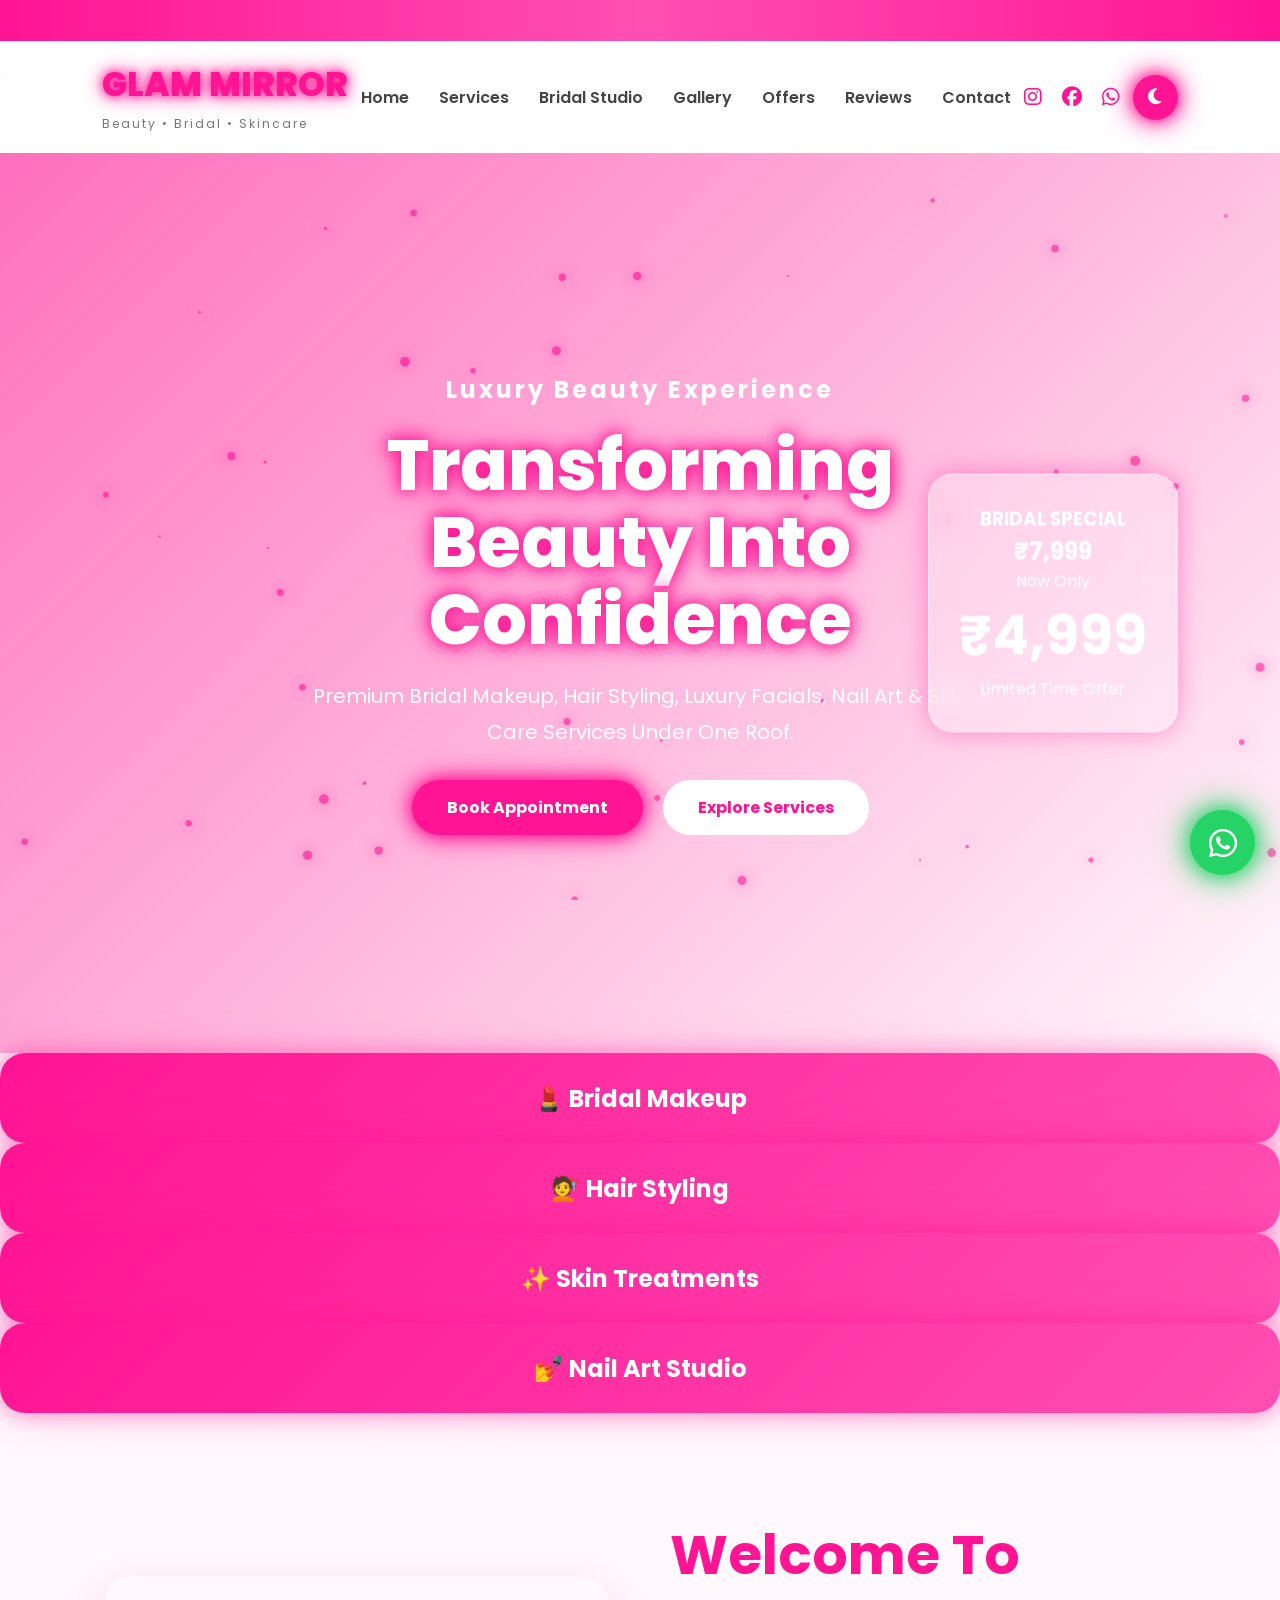
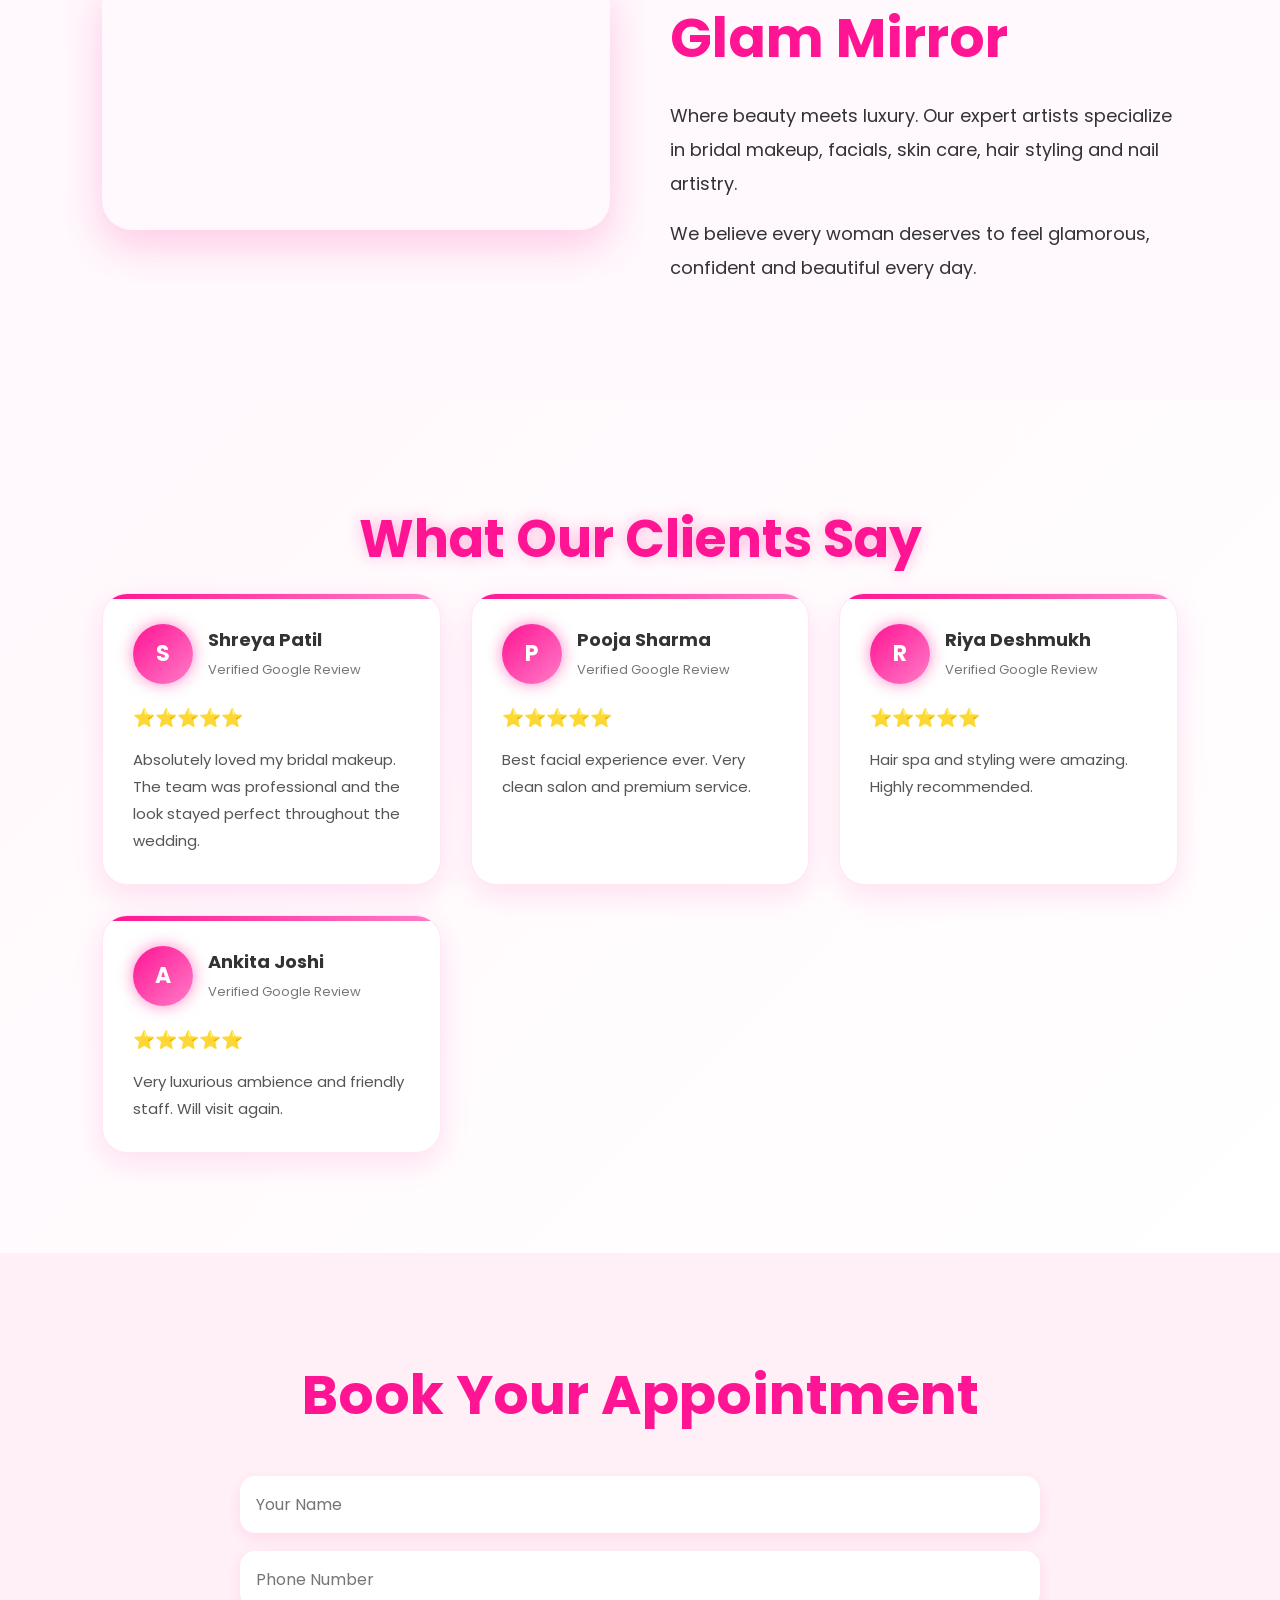
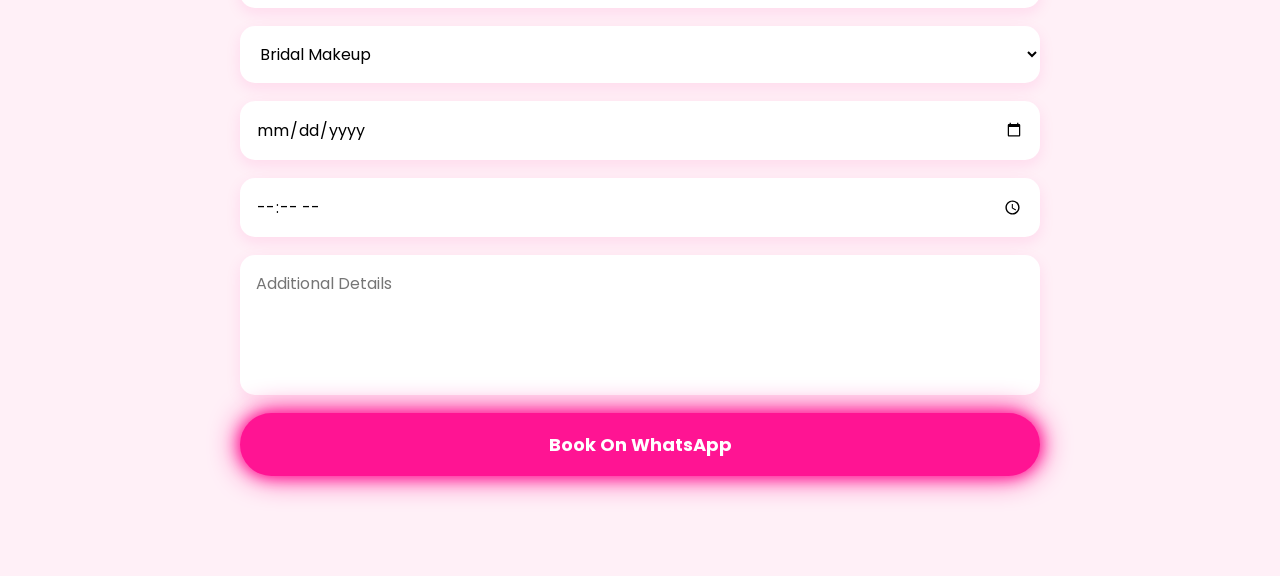
==== index.html @ 0b2b8d8e "Add files via upload" ====
<!DOCTYPE html>
<html lang="en">
<head>
<meta charset="UTF-8">
<meta name="viewport" content="width=device-width, initial-scale=1.0">

<title>Glam Mirror | Luxury Beauty Parlour</title>

<link rel="stylesheet" href="style.css">

<link rel="stylesheet"
href="https://cdnjs.cloudflare.com/ajax/libs/font-awesome/6.5.2/css/all.min.css">

<link href="https://fonts.googleapis.com/css2?family=Poppins:wght@300;400;500;600;700&display=swap" rel="stylesheet">

</head>
<body>

<!-- ==========================
ANNOUNCEMENT BAR
========================== -->

<div class="announcement-bar">
    <div class="marquee">
        ✨ Bridal Makeup Starting ₹4,999 |
        💄 Flat 20% OFF On Pre-Bridal Packages |
        📞 Call Now : 9004130508 |
        ⭐ Rated 4.9/5 By 500+ Happy Clients
    </div>
</div>

<!-- ==========================
NAVBAR
========================== -->

<header>

<nav class="navbar">

<div class="logo">
    <h1>GLAM MIRROR</h1>
    <span>Beauty • Bridal • Skincare</span>
</div>

<ul class="nav-links">
    <li><a href="#">Home</a></li>
    <li><a href="#">Services</a></li>
    <li><a href="#">Bridal Studio</a></li>
    <li><a href="#">Gallery</a></li>
    <li><a href="#">Offers</a></li>
    <li><a href="#">Reviews</a></li>
    <li><a href="#">Contact</a></li>
</ul>

<div class="social-icons">
    <a href="#"><i class="fab fa-instagram"></i></a>
    <a href="#"><i class="fab fa-facebook"></i></a>
    <a href="https://wa.me/919004130508">
        <i class="fab fa-whatsapp"></i>
    </a>
</div>
  
  <button id="themeToggle" class="theme-toggle">
    <i class="fa-solid fa-moon"></i>
</button>

</nav>

</header>

<!-- ==========================
HERO VIDEO SECTION
========================== -->

<section class="hero">

<video autoplay muted loop playsinline>
    <source src="videos/beauty-hero.mp4" type="video/mp4">
</video>

<div class="overlay"></div>

<div class="hero-content">

<h4>Luxury Beauty Experience</h4>

<h1>
Transforming Beauty
Into Confidence
</h1>

<p>
Premium Bridal Makeup, Hair Styling,
Luxury Facials, Nail Art & Skin Care
Services Under One Roof.
</p>

<div class="hero-buttons">

<a href="#appointment" class="btn-primary">
Book Appointment
</a>

<a href="#services" class="btn-secondary">
Explore Services
</a>

</div>

</div>

<div class="discount-card">

<h3>BRIDAL SPECIAL</h3>

<h2>₹7,999</h2>

<span>Now Only</span>

<h1>₹4,999</h1>

<p>Limited Time Offer</p>

</div>

</section>

<!-- ==========================
SERVICES HIGHLIGHTS
========================== -->

<a href="bridal-makeup.html" class="highlight-card">
💄 Bridal Makeup
</a>

<a href="hair-styling.html" class="highlight-card">
💇 Hair Styling
</a>

<a href="skin-treatments.html" class="highlight-card">
✨ Skin Treatments
</a>

<a href="nail-art.html" class="highlight-card">
💅 Nail Art Studio
</a>

<!-- ==========================
ABOUT SECTION
========================== -->

<section class="about">

<div class="about-video">

<video autoplay muted loop>
    <source src="videos/salon.mp4" type="video/mp4">
</video>

</div>

<div class="about-content">

<h2>Welcome To Glam Mirror</h2>

<p>
Where beauty meets luxury.

Our expert artists specialize in
bridal makeup, facials, skin care,
hair styling and nail artistry.
</p>

<p>
We believe every woman deserves
to feel glamorous, confident and
beautiful every day.
</p>

</div>

</section>

<!-- ==========================
GOOGLE REVIEW MARQUEE
========================== -->

<section class="google-reviews">

<h2>What Our Clients Say</h2>

<div class="reviews-slider">

<div class="review-card">
<div class="review-header">
<div class="review-avatar">S</div>
<div>
<h4>Shreya Patil</h4>
<span>Verified Google Review</span>
</div>
</div>
<div class="stars">⭐⭐⭐⭐⭐</div>
<p>
Absolutely loved my bridal makeup.
The team was professional and the
look stayed perfect throughout the wedding.
</p>
</div>

<div class="review-card">
<div class="review-header">
<div class="review-avatar">P</div>
<div>
<h4>Pooja Sharma</h4>
<span>Verified Google Review</span>
</div>
</div>
<div class="stars">⭐⭐⭐⭐⭐</div>
<p>
Best facial experience ever.
Very clean salon and premium service.
</p>
</div>

<div class="review-card">
<div class="review-header">
<div class="review-avatar">R</div>
<div>
<h4>Riya Deshmukh</h4>
<span>Verified Google Review</span>
</div>
</div>
<div class="stars">⭐⭐⭐⭐⭐</div>
<p>
Hair spa and styling were amazing.
Highly recommended.
</p>
</div>

<div class="review-card">
<div class="review-header">
<div class="review-avatar">A</div>
<div>
<h4>Ankita Joshi</h4>
<span>Verified Google Review</span>
</div>
</div>
<div class="stars">⭐⭐⭐⭐⭐</div>
<p>
Very luxurious ambience and friendly staff.
Will visit again.
</p>
</div>

</div>

</section>

<!-- ==========================
BOOK APPOINTMENT
========================== -->

<section class="appointment" id="appointment">

<h2>Book Your Appointment</h2>

<form id="bookingForm">

<input
type="text"
id="name"
placeholder="Your Name"
required>

<input
type="tel"
id="phone"
placeholder="Phone Number"
required>

<select id="service">

<option>Bridal Makeup</option>
<option>Party Makeup</option>
<option>Hair Spa</option>
<option>Hair Styling</option>
<option>Hydra Facial</option>
<option>Nail Art</option>

</select>

<input
type="date"
id="date">

<input
type="time"
id="time">

<textarea
id="message"
placeholder="Additional Details">
</textarea>

<button type="submit">
Book On WhatsApp
</button>

</form>

</section>

<!-- ==========================
WHATSAPP FLOATING BUTTON
========================== -->

<a href="https://wa.me/919004130508"
class="whatsapp-float"
target="_blank">

<i class="fab fa-whatsapp"></i>

</a>

<!-- ==========================
CHATBASE AI BOT
========================== -->

<script>
(function(){
if(!window.chatbase||window.chatbase("getState")!=="initialized"){
window.chatbase=(...arguments)=>{
if(!window.chatbase.q){
window.chatbase.q=[]
}
window.chatbase.q.push(arguments)
};
window.chatbase=new Proxy(window.chatbase,{
get(target,prop){
if(prop==="q"){
return target.q
}
return(...args)=>target(prop,...args)
}
})
}
const onLoad=function(){
const script=document.createElement("script");
script.src="https://www.chatbase.co/embed.min.js";
script.id="YOUR_CHATBASE_BOT_ID";
script.domain="www.chatbase.co";
document.body.appendChild(script)
};
window.addEventListener("load",onLoad);
})();
</script>

<script src="script.js"></script>

</body>
</html>
---- style.css ----
/* =========================
GLAM MIRROR BEAUTY PARLOUR
NEON PINK LUXURY THEME
========================= */

*{
margin:0;
padding:0;
box-sizing:border-box;
font-family:'Poppins',sans-serif;
scroll-behavior:smooth;
}

:root{
--pink:#ff1493;
--pink2:#ff4fb3;
--pink3:#ff85c8;
--white:#ffffff;
--light:#fff3f8;
--dark:#141414;
}

body{
background:#fff8fc;
overflow-x:hidden;
color:#333;
}

/* =========================
SCROLLBAR
========================= */

::-webkit-scrollbar{
width:10px;
}

::-webkit-scrollbar-track{
background:#ffe4f0;
}

::-webkit-scrollbar-thumb{
background:var(--pink);
border-radius:20px;
}

/* =========================
ANNOUNCEMENT BAR
========================= */

.announcement-bar{
background:linear-gradient(
90deg,
#ff1493,
#ff4fb3,
#ff1493
);
color:#fff;
padding:10px 0;
overflow:hidden;
white-space:nowrap;
font-weight:600;
font-size:14px;
}

.marquee{
display:inline-block;
padding-left:100%;
animation:marquee 25s linear infinite;
}

@keyframes marquee{
0%{
transform:translateX(0);
}
100%{
transform:translateX(-100%);
}
}

/* =========================
NAVBAR
========================= */

.navbar{
position:sticky;
top:0;
z-index:999;
display:flex;
justify-content:space-between;
align-items:center;
padding:18px 8%;
background:rgba(255,255,255,.95);
backdrop-filter:blur(15px);
box-shadow:0 4px 20px rgba(255,20,147,.15);
}

.logo h1{
font-size:34px;
font-weight:800;
color:var(--pink);
text-shadow:
0 0 10px #ff1493,
0 0 20px #ff1493;
}

.logo span{
font-size:12px;
letter-spacing:2px;
color:#777;
}

.nav-links{
display:flex;
gap:30px;
list-style:none;
}

.nav-links a{
text-decoration:none;
font-weight:600;
color:#444;
transition:.3s;
}

.nav-links a:hover{
color:var(--pink);
}

.social-icons{
display:flex;
gap:20px;
}

.social-icons a{
color:var(--pink);
font-size:20px;
transition:.3s;
}

.social-icons a:hover{
transform:translateY(-4px);
}

/* =========================
HERO SECTION
========================= */

.hero{
height:100vh;
position:relative;
display:flex;
align-items:center;
justify-content:center;
overflow:hidden;
}

.hero video{
position:absolute;
width:100%;
height:100%;
object-fit:cover;
}

.overlay{
position:absolute;
width:100%;
height:100%;
background:
linear-gradient(
135deg,
rgba(255,20,147,.6),
rgba(255,255,255,.2)
);
}

.hero-content{
position:relative;
z-index:2;
max-width:700px;
text-align:center;
color:white;
}

.hero-content h4{
font-size:24px;
letter-spacing:3px;
margin-bottom:20px;
}

.hero-content h1{
font-size:70px;
font-weight:800;
line-height:1.1;
margin-bottom:20px;
text-shadow:
0 0 15px #ff1493,
0 0 25px #ff1493;
}

.hero-content p{
font-size:20px;
line-height:1.8;
margin-bottom:30px;
}

.hero-buttons{
display:flex;
justify-content:center;
gap:20px;
flex-wrap:wrap;
}

.btn-primary,
.btn-secondary{
padding:15px 35px;
border-radius:50px;
text-decoration:none;
font-weight:700;
transition:.4s;
}

.btn-primary{
background:var(--pink);
color:white;
box-shadow:
0 0 15px #ff1493,
0 0 30px #ff1493;
}

.btn-primary:hover{
transform:translateY(-5px);
}

.btn-secondary{
background:white;
color:var(--pink);
}

.discount-card{
position:absolute;
right:8%;
top:50%;
transform:translateY(-50%);
background:rgba(255,255,255,.25);
backdrop-filter:blur(15px);
padding:30px;
border-radius:25px;
text-align:center;
color:white;
z-index:3;
border:1px solid rgba(255,255,255,.4);
box-shadow:
0 0 25px rgba(255,20,147,.4);
}

.discount-card h1{
font-size:55px;
color:#fff;
}

/* =========================
HIGHLIGHTS
========================= */

.highlights{
display:grid;
grid-template-columns:repeat(4,280px);
justify-content:center;
gap:15px;
padding:30px 0;
margin-top:-45px;
position:relative;
z-index:20;
}
.highlights{
margin-top:-75px;
position:relative;
z-index:20;
}

.highlight-card{
display:flex;
align-items:center;
justify-content:center;
gap:8px;

height:90px;
padding:0 20px;

text-decoration:none;
color:white;

border-radius:25px;

background:linear-gradient(
135deg,
#ff1493,
#ff4fb3
);

font-size:24px;
font-weight:700;

box-shadow:
0 0 20px rgba(255,20,147,.4),
0 0 40px rgba(255,20,147,.25);

transition:.4s;
}

.highlight-card:hover{
transform:translateY(-8px) scale(1.03);

box-shadow:
0 0 30px #ff1493,
0 0 60px #ff1493;
}

/* =========================
ABOUT
========================= */

.about{
display:grid;
grid-template-columns:1fr 1fr;
gap:60px;
padding:100px 8%;
align-items:center;
}

.about video{
width:100%;
border-radius:30px;
box-shadow:
0 15px 40px rgba(255,20,147,.2);
}

.about-content h2{
font-size:55px;
color:var(--pink);
margin-bottom:20px;
}

.about-content p{
font-size:18px;
line-height:1.9;
margin-bottom:15px;
}

/* =========================
GOOGLE REVIEWS
========================= */

.google-reviews{
padding:100px 8%;
background:linear-gradient(
135deg,
#fff8fc,
#ffffff
);
}

.google-reviews h2{
text-align:center;
font-size:52px;
margin-bottom:15px;
color:#ff1493;
text-shadow:0 0 15px rgba(255,20,147,.3);
}

.rating-badge{
width:max-content;
margin:0 auto 50px;
padding:12px 25px;
border-radius:50px;
background:white;
box-shadow:0 10px 25px rgba(255,20,147,.15);
font-weight:600;
}

.reviews-slider{
display:grid;
grid-template-columns:
repeat(auto-fit,minmax(320px,1fr));
gap:30px;
}

.review-card{
background:white;
padding:30px;
border-radius:25px;
position:relative;
overflow:hidden;
border:1px solid rgba(255,20,147,.1);
box-shadow:
0 10px 30px rgba(255,20,147,.12);
transition:.4s;
}

.review-card:hover{
transform:translateY(-10px);
box-shadow:
0 20px 40px rgba(255,20,147,.25);
}

.review-card::before{
content:"";
position:absolute;
top:0;
left:0;
width:100%;
height:5px;
background:linear-gradient(
90deg,
#ff1493,
#ff7cc8
);
}

.review-header{
display:flex;
align-items:center;
gap:15px;
margin-bottom:20px;
}

.review-avatar{
width:60px;
height:60px;
border-radius:50%;
background:linear-gradient(
135deg,
#ff1493,
#ff7cc8
);
display:flex;
align-items:center;
justify-content:center;
font-size:22px;
font-weight:700;
color:white;
box-shadow:
0 0 15px rgba(255,20,147,.5);
}

.review-header h4{
font-size:18px;
margin-bottom:3px;
}

.review-header span{
font-size:13px;
color:#777;
}

.stars{
font-size:18px;
margin-bottom:15px;
}

.review-card p{
color:#555;
line-height:1.8;
font-size:15px;
}

/* Dark Theme */

body.dark .google-reviews{
background:#111;
}

body.dark .review-card{
background:#1a1a1a;
border:1px solid #2a2a2a;
}

body.dark .review-card p{
color:#ddd;
}

body.dark .review-header span{
color:#aaa;
}

body.dark .rating-badge{
background:#1a1a1a;
color:white;
}

/* =========================
APPOINTMENT FORM
========================= */

.appointment{
padding:100px 8%;
background:#fff0f7;
text-align:center;
}

.appointment h2{
font-size:55px;
color:var(--pink);
margin-bottom:40px;
}

#bookingForm{
max-width:800px;
margin:auto;
display:flex;
flex-direction:column;
gap:18px;
}

#bookingForm input,
#bookingForm select,
#bookingForm textarea{
padding:16px;
border:none;
border-radius:15px;
background:white;
font-size:16px;
box-shadow:
0 5px 15px rgba(255,20,147,.1);
}

#bookingForm textarea{
height:140px;
resize:none;
}

#bookingForm button{
background:var(--pink);
color:white;
padding:18px;
border:none;
border-radius:50px;
font-size:18px;
font-weight:700;
cursor:pointer;
transition:.4s;
box-shadow:
0 0 15px #ff1493,
0 0 30px #ff1493;
}

#bookingForm button:hover{
transform:translateY(-5px);
}

/* =========================
WHATSAPP FLOAT
========================= */

.whatsapp-float{
position:fixed;
bottom:25px;
right:25px;
width:65px;
height:65px;
background:#25d366;
border-radius:50%;
display:flex;
align-items:center;
justify-content:center;
font-size:32px;
color:white;
z-index:9999;
text-decoration:none;
box-shadow:
0 0 20px #25d366,
0 0 40px #25d366;
animation:pulse 2s infinite;
}

@keyframes pulse{
0%{
transform:scale(1);
}
50%{
transform:scale(1.08);
}
100%{
transform:scale(1);
}
}

/* =========================
RESPONSIVE
========================= */

@media(max-width:991px){

.navbar{
flex-direction:column;
gap:15px;
}

.nav-links{
flex-wrap:wrap;
justify-content:center;
}

.hero-content h1{
font-size:42px;
}

.discount-card{
display:none;
}

.highlights{
grid-template-columns:1fr 1fr;
}

.about{
grid-template-columns:1fr;
}

.about-content h2{
font-size:40px;
}
}

@media(max-width:600px){

.highlights{
grid-template-columns:1fr;
gap:10px;
padding:20px;
}

.highlight-card{
height:70px;
font-size:16px;
}
.hero-content h1{
font-size:32px;
}

.hero-content p{
font-size:16px;
}

.appointment h2{
font-size:36px;
}
}

.topBtn{
position:fixed;
bottom:100px;
right:25px;
width:55px;
height:55px;
border:none;
border-radius:50%;
background:#ff1493;
color:#fff;
font-size:20px;
cursor:pointer;
display:none;
z-index:999;
box-shadow:0 0 20px #ff1493;
}

/* =========================
THEME TOGGLE
========================= */

.theme-toggle{
width:45px;
height:45px;
border:none;
border-radius:50%;
cursor:pointer;
background:#ff1493;
color:white;
font-size:18px;
display:flex;
align-items:center;
justify-content:center;
box-shadow:
0 0 15px #ff1493,
0 0 30px #ff1493;
transition:.3s;
}

.theme-toggle:hover{
transform:rotate(180deg);
}

/* =========================
DARK THEME
========================= */

body.dark{
background:#0d0d0d;
color:#ffffff;
}

body.dark .navbar{
background:rgba(15,15,15,.95);
}

body.dark .nav-links a{
color:white;
}

body.dark .about{
background:#111;
}

body.dark .appointment{
background:#111;
}

body.dark .highlight-card{
background:linear-gradient(
135deg,
#ff1493,
#ff4fb3
);
}

body.dark .about-content p{
color:#ddd;
}

body.dark #bookingForm input,
body.dark #bookingForm select,
body.dark #bookingForm textarea{
background:#1b1b1b;
color:white;
border:1px solid #333;
}

body.dark .discount-card{
background:rgba(0,0,0,.5);
}

body.dark .reviews-strip{
background:#111;
}

body.dark .announcement-bar{
background:
linear-gradient(
90deg,
#000,
#ff1493,
#000
);
}

body.dark .logo h1{
color:#ff4fb3;
text-shadow:
0 0 15px #ff1493,
0 0 30px #ff1493;
}
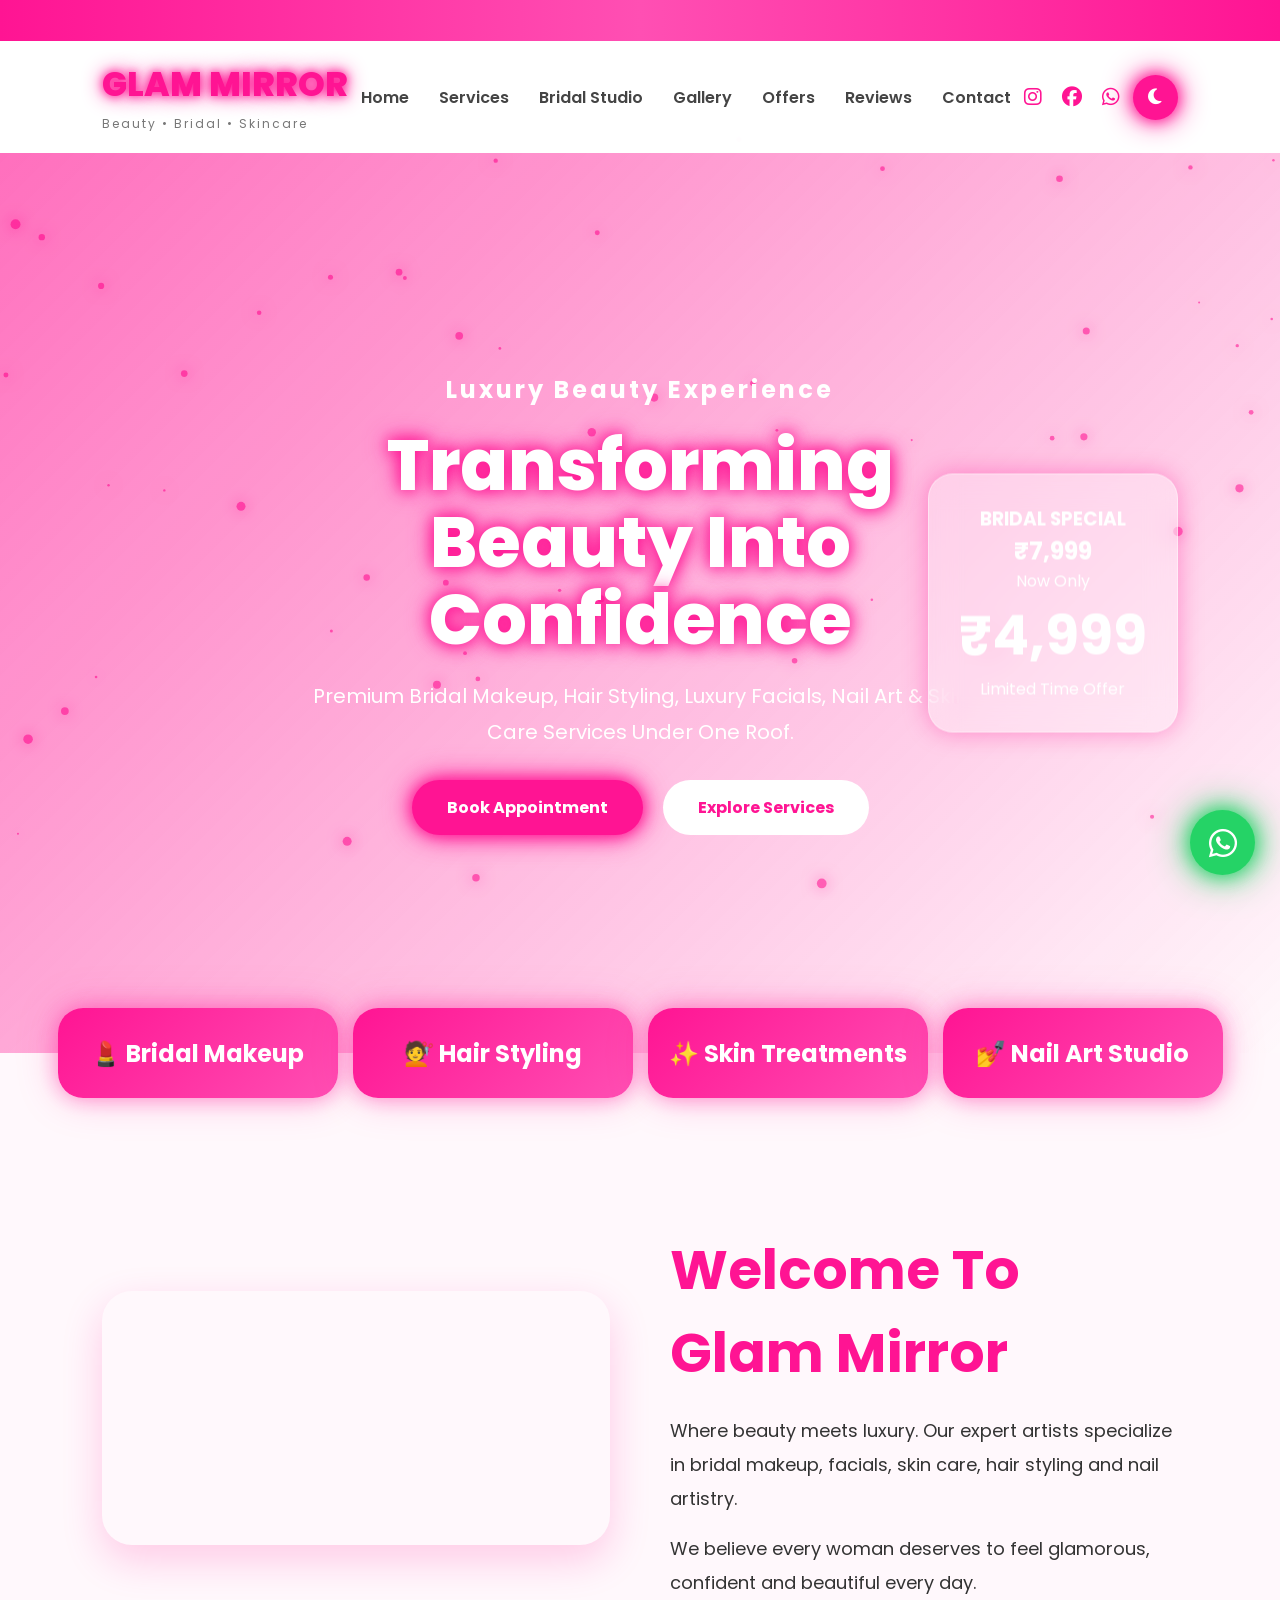
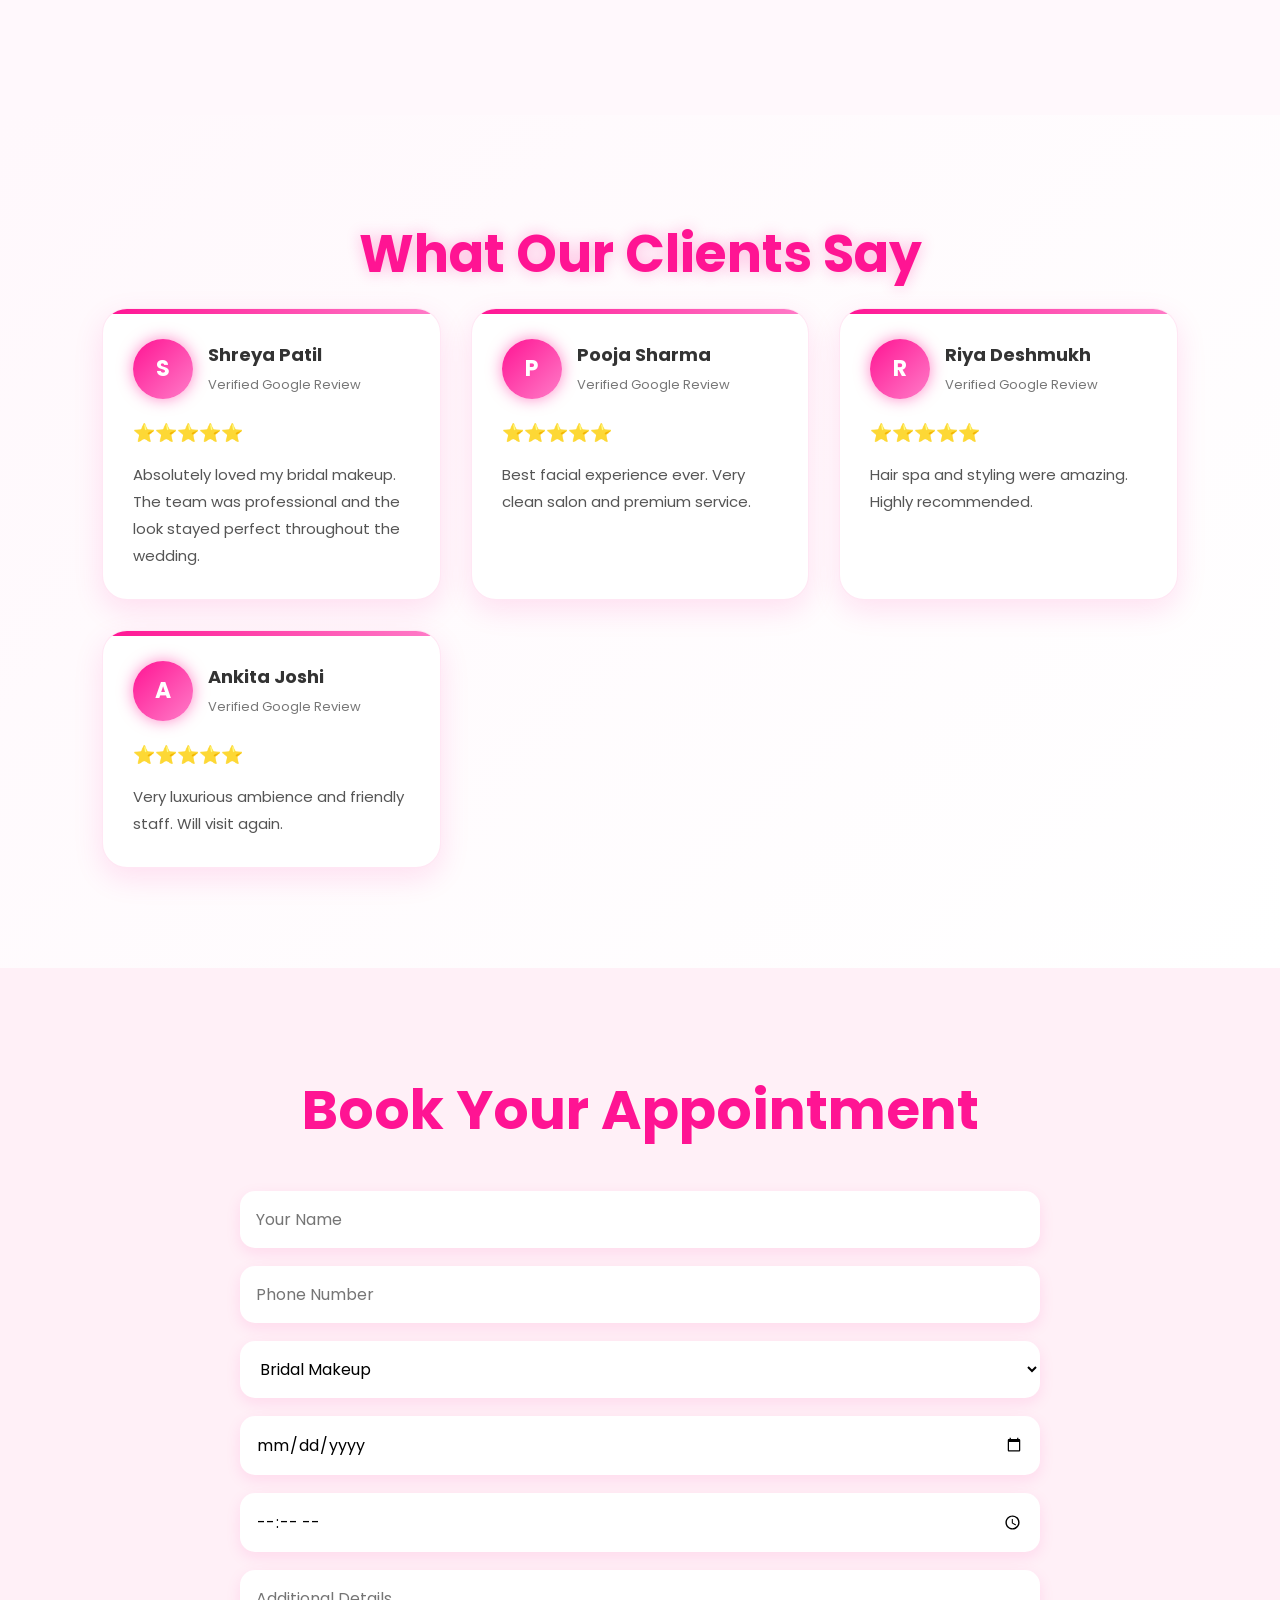
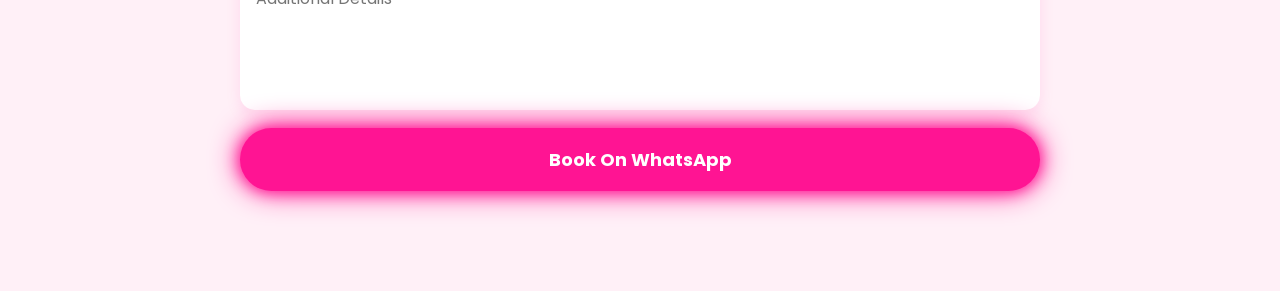
==== commit 7eba113d: "Fix HTML formatting and structure" ====
--- a/index.html
+++ b/index.html
@@ -129,6 +129,8 @@
 SERVICES HIGHLIGHTS
 ========================== -->
 
+<section class="highlights">
+
 <a href="bridal-makeup.html" class="highlight-card">
 💄 Bridal Makeup
 </a>
@@ -144,6 +146,8 @@
 <a href="nail-art.html" class="highlight-card">
 💅 Nail Art Studio
 </a>
+
+</section>
 
 <!-- ==========================
 ABOUT SECTION
@@ -326,36 +330,11 @@
 CHATBASE AI BOT
 ========================== -->
 
+<script src="script.js"></script>
+    
 <script>
-(function(){
-if(!window.chatbase||window.chatbase("getState")!=="initialized"){
-window.chatbase=(...arguments)=>{
-if(!window.chatbase.q){
-window.chatbase.q=[]
-}
-window.chatbase.q.push(arguments)
-};
-window.chatbase=new Proxy(window.chatbase,{
-get(target,prop){
-if(prop==="q"){
-return target.q
-}
-return(...args)=>target(prop,...args)
-}
-})
-}
-const onLoad=function(){
-const script=document.createElement("script");
-script.src="https://www.chatbase.co/embed.min.js";
-script.id="YOUR_CHATBASE_BOT_ID";
-script.domain="www.chatbase.co";
-document.body.appendChild(script)
-};
-window.addEventListener("load",onLoad);
-})();
+(function(){if(!window.chatbase||window.chatbase("getState")!=="initialized"){window.chatbase=(...arguments)=>{if(!window.chatbase.q){window.chatbase.q=[]}window.chatbase.q.push(arguments)};window.chatbase=new Proxy(window.chatbase,{get(target,prop){if(prop==="q"){return target.q}return(...args)=>target(prop,...args)}})}const onLoad=function(){const script=document.createElement("script");script.src="https://www.chatbase.co/embed.min.js";script.id="lKyuoWw_kJBSmykTm8_pS";script.domain="www.chatbase.co";document.body.appendChild(script)};if(document.readyState==="complete"){onLoad()}else{window.addEventListener("load",onLoad)}})();
 </script>
 
-<script src="script.js"></script>
-
 </body>
-</html>+</html>
